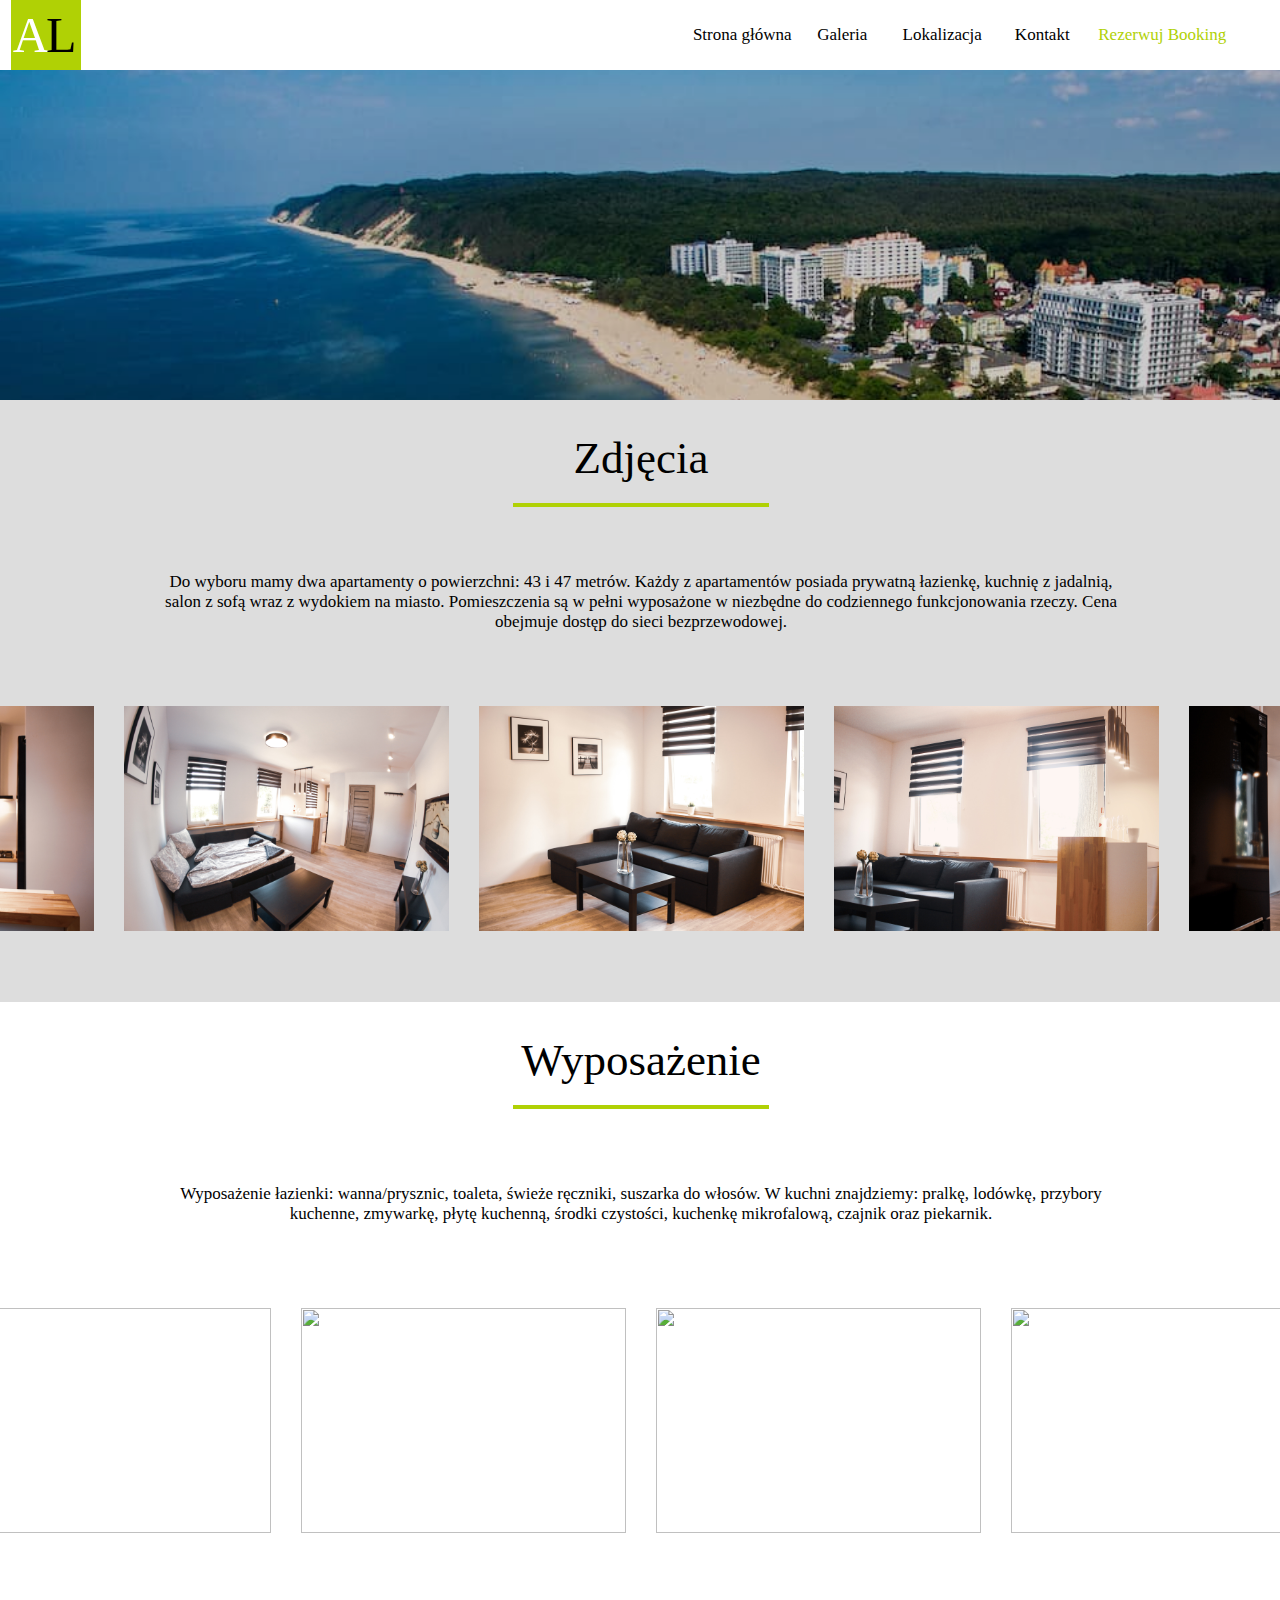
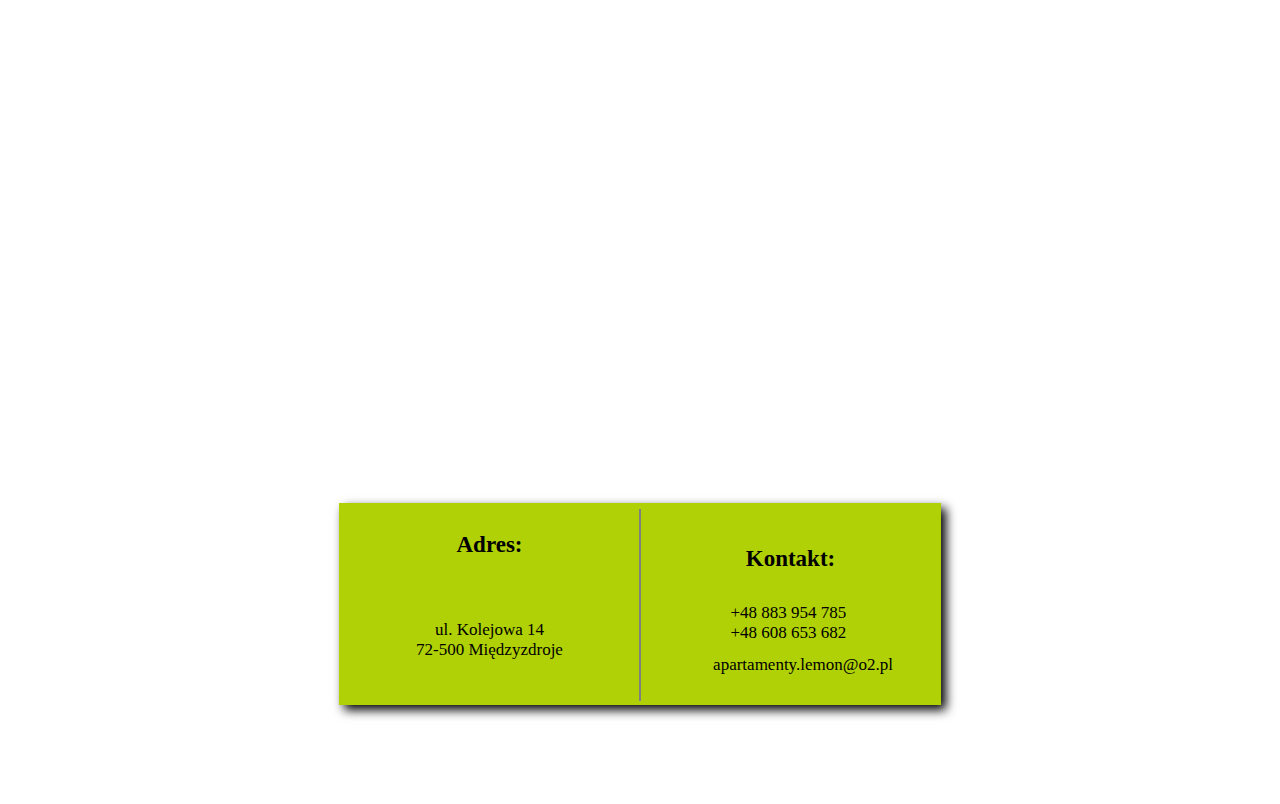
==== Gallery/index.html @ 12dd3bb3 "LemonApartments init" ====
<!DOCTYPE html>
<html lang="pl">

<head>
    <meta charset="utf-8" />
    <meta name="viewport" content="width=device-width, initial-scale=1.0" />
    <title>Galeria - Apartamenty Lemon</title>
    <link rel="stylesheet" href="https://cdnjs.cloudflare.com/ajax/libs/slick-carousel/1.8.1/slick-theme.min.css" integrity="sha512-17EgCFERpgZKcm0j0fEq1YCJuyAWdz9KUtv1EjVuaOz8pDnh/0nZxmU6BBXwaaxqoi9PQXnRWqlcDB027hgv9A==" crossorigin="anonymous" referrerpolicy="no-referrer"
    />
    <link rel="stylesheet" href="https://cdnjs.cloudflare.com/ajax/libs/slick-carousel/1.8.1/slick.min.css" integrity="sha512-yHknP1/AwR+yx26cB1y0cjvQUMvEa2PFzt1c9LlS4pRQ5NOTZFWbhBig+X9G9eYW/8m0/4OXNx8pxJ6z57x0dw==" crossorigin="anonymous" referrerpolicy="no-referrer"
    />
    <link rel="stylesheet" href="../css/style.css" type="text/css">
    <link rel="stylesheet" href="https://use.fontawesome.com/releases/v5.7.2/css/all.css" integrity="sha384-fnmOCqbTlWIlj8LyTjo7mOUStjsKC4pOpQbqyi7RrhN7udi9RwhKkMHpvLbHG9Sr" crossorigin="anonymous">
</head>

<body>
    <a id="mainpage"></a>
    <div class="navbar">
        <div id="navbar-logo">
            <div id="navbar-logo-background">
                <div id="navbar-logo-content">
                    <div id="navbar-logo-content-first-letter">A</div>
                    <div id="navbar-logo-content-second-letter">L</div>
                </div>
            </div>
        </div>
        <div id="navbar-menu">
            <div id="navbar-menu-main-page"><a href="../index.html">Strona główna</a></div>
            <div id="navbar-menu-gallery"><a href="#mainpage">Galeria</a></div>
            <div id="navbar-menu-location"><a href="#location">Lokalizacja</a></div>
            <div id="navbar-menu-contact"><a href="#contact">Kontakt</a></div>
            <div id="navbar-menu-booking">
                <a class="booking-link" href="https://www.booking.com/hotel/pl/lemon-miedzyzdroje.pl.html?label=gen173nr-1DCAsotgFCEmxlbW9uLW1pZWR6eXpkcm9qZUgzWARotgGIAQGYAR64ARfIAQzYAQPoAQH4AQKIAgGoAgO4AuHisIUGwAIB0gIkYWE1YjgzZjUtYjQxZi00MDZiLWFlYzEtNDJhOWZmZDY5ZTA22AIE4AIB;sid=b38e820386748a8e91ba97144053cabb;dist=0&keep_landing=1&sb_price_type=total&type=total&"
                    target="_blank" alt="Booking">
                    Rezerwuj Booking
                </a>
            </div>
        </div>
    </div>
    <div class="gallery-background-photo">
    </div>
    <!--Galeria zdjęć-->
    <div class="pictures">
        <div class="pictures-title">Zdjęcia</div>
        <div class="pictures-description">
            Do wyboru mamy dwa apartamenty o powierzchni: 43 i 47 metrów. Każdy z apartamentów posiada prywatną łazienkę, kuchnię z jadalnią, salon z sofą wraz z wydokiem na miasto. Pomieszczenia są w pełni wyposażone w niezbędne do codziennego funkcjonowania rzeczy.
            Cena obejmuje dostęp do sieci bezprzewodowej.
        </div>
        <div class="pictures-content">
            <div class="picture"><img src="../img/apartments/012.jpg"></div>
            <div class="picture"><img src="../img/apartments/013.jpg"></div>
            <div class="picture"><img src="../img/apartments/014.jpg"></div>
            <div class="picture"><img src="../img/apartments/015.jpg"></div>
            <div class="picture"><img src="../img/apartments/016.jpg"></div>
            <div class="picture"><img src="../img/apartments/017.jpg"></div>
            <div class="picture"><img src="../img/apartments/018.jpg"></div>
            <div class="picture"><img src="../img/apartments/019.jpg"></div>
            <div class="picture"><img src="../img/apartments/02.jpg"></div>
            <div class="picture"><img src="../img/apartments/020.jpg"></div>
            <div class="picture"><img src="../img/apartments/04.jpg"></div>
            <div class="picture"><img src="../img/apartments/05.jpg"></div>
            <div class="picture"><img src="../img/apartments/07.jpg"></div>
            <div class="picture"><img src="../img/apartments/08.jpg"></div>
            <div class="picture"><img src="../img/apartments/Apartament Kolejowa 1.jpg"></div>
            <div class="picture"><img src="../img/apartments/Apartament Kolejowa 11.jpg"></div>
            <div class="picture"><img src="../img/apartments/Apartament Kolejowa 13.jpg"></div>
            <div class="picture"><img src="../img/apartments/Apartament Kolejowa 9.jpg"></div>
            <div class="picture"><img src="../img/apartments/IMG_20190513_175755.jpg"></div>
            <div class="picture"><img src="../img/apartments/lemonn.jpg"></div>
            <div class="picture"><img src="../img/apartments/łozko lemon.jpeg"></div>
        </div>
    </div>
    <!--Galeria zdjęć wraz z wyposażeniem-->
    <div class="equipment">
        <div class="equipment-title">Wyposażenie</div>
        <div class="equipment-description">
            Wyposażenie łazienki: wanna/prysznic, toaleta, świeże ręczniki, suszarka do włosów. W kuchni znajdziemy: pralkę, lodówkę, przybory kuchenne, zmywarkę, płytę kuchenną, środki czystości, kuchenkę mikrofalową, czajnik oraz piekarnik.
        </div>
        <div class="pictures-content">
            <div class="picture"><img src="../img/equipment_kitchen_toilet/010.jpg" alt=""></div>
            <div class="picture"><img src="../img/equipment_kitchen_toilet/011.jpg" alt=""></div>
            <div class="picture"><img src="../img/equipment_kitchen_toilet/03.jpg" alt=""></div>
            <div class="picture"><img src="../img/equipment_kitchen_toilet/06.jpg" alt=""></div>
            <div class="picture"><img src="../img/equipment_kitchen_toilet/09.jpg" alt=""></div>
            <div class="picture"><img src="../img/equipment_kitchen_toilet/Apartament Kolejowa 12.jpg" alt=""></div>
            <div class="picture"><img src="../img/equipment_kitchen_toilet/Apartament Kolejowa 14.jpg" alt=""></div>
            <div class="picture"><img src="../img/equipment_kitchen_toilet/Apartament Kolejowa 15.jpg" alt=""></div>
            <div class="picture"><img src="../img/equipment_kitchen_toilet/Apartament Kolejowa 16.jpg" alt=""></div>
            <div class="picture"><img src="../img/equipment_kitchen_toilet/Apartament Kolejowa 2.jpg" alt=""></div>
            <div class="picture"><img src="../img/equipment_kitchen_toilet/Apartament Kolejowa 3.jpg" alt=""></div>
            <div class="picture"><img src="../img/equipment_kitchen_toilet/Apartament Kolejowa 4.jpg" alt=""></div>
            <div class="picture"><img src="../img/equipment_kitchen_toilet/Apartament Kolejowa 6.jpg" alt=""></div>
            <div class="picture"><img src="../img/equipment_kitchen_toilet/Apartament Kolejowa 8.jpg" alt=""></div>
        </div>
    </div>
    <!--Lokalizacja (mapka)-->
    <a id="location"></a>
    <div id="main-page-location">
        <iframe src="https://www.google.com/maps/embed?pb=!1m18!1m12!1m3!1d2349.2367317582098!2d14.450060415946854!3d53.92753798010492!2m3!1f0!2f0!3f0!3m2!1i1024!2i768!4f13.1!3m3!1m2!1s0x47aa8a89c393279f%3A0x52d1b989ebf4b4ee!2sKolejowa%2014%2C%2072-500%20Mi%C4%99dzyzdroje!5e0!3m2!1spl!2spl!4v1621835402644!5m2!1spl!2spl"
            width="100%" height="400" style="border:0;" allowfullscreen="" loading="lazy"></iframe>
    </div>
    <!--Dane kontaktowe - telefon, mail, adres-->
    <div class="main-page-contact">
        <div class="main-page-contact-content">
            <div class="main-page-contact-address">
                <div class="main-page-contact-address-name">Adres:</div>
                <div class="main-page-contact-address-content">ul. Kolejowa 14<br />72-500 Międzyzdroje</div>
            </div>
            <div class="main-page-contact-contact">
                <a id="contact"></a>
                <div class="main-page-contact-contact-name">Kontakt:</div>
                <div class="main-page-contact-contact-content">
                    <div class="main-page-contact-contact-content-phone">
                        <div class="main-page-contact-contact-content-phone-icon">
                            <i class="fas fa-phone"></i>
                        </div>
                        <div class="main-page-contact-contact-content-phone-number">+48 883 954 785<br />+48 608 653 682</div>
                    </div>
                    <div class="main-page-contact-contact-content-mail">
                        <div class="main-page-contact-contact-content-mail-icon">
                            <i class="fas fa-envelope"></i>
                        </div>
                        <div class="main-page-contact-contact-content-mail-address">apartamenty.lemon@o2.pl</div>
                    </div>
                </div>
            </div>
        </div>
    </div>
    </div>
    <script src="https://ajax.googleapis.com/ajax/libs/jquery/3.5.1/jquery.min.js"></script>
    <script src="https://cdnjs.cloudflare.com/ajax/libs/slick-carousel/1.8.1/slick.min.js" integrity="sha512-XtmMtDEcNz2j7ekrtHvOVR4iwwaD6o/FUJe6+Zq+HgcCsk3kj4uSQQR8weQ2QVj1o0Pk6PwYLohm206ZzNfubg==" crossorigin="anonymous" referrerpolicy="no-referrer"></script>
    <script type="text/javascript">
        $('.pictures-content').slick({
            dots: true,
            infinite: false,
            speed: 300,
            slidesToShow: 3,
            slidesToScroll: 2,
            responsive: [{
                breakpoint: 1024,
                settings: {
                    slidesToShow: 3,
                    slidesToScroll: 3,
                    infinite: true,
                    dots: true
                }
            }, {
                breakpoint: 600,
                settings: {
                    slidesToShow: 2,
                    slidesToScroll: 2
                }
            }, {
                breakpoint: 480,
                settings: {
                    slidesToShow: 1,
                    slidesToScroll: 1
                }
            }]
        });
    </script>
</body>

</html>
---- css/style.css ----
body,
html {
    margin: 0;
    padding: 0;
    scroll-behavior: smooth;
}

a:link {
    color: black;
    text-decoration: none;
}

a:visited {
    color: black;
    text-decoration: none;
}

a:hover {
    opacity: 0.60;
    text-decoration: none;
}

a:active {
    color: black;
    text-decoration: none;
}

.navbar {
    display: flex;
    justify-content: flex-start;
    flex-direction: row;
    align-items: center;
    background-color: white;
    width: 100%;
    height: 70px;
    position: fixed;
    z-index: 2;
}

#navbar-logo {
    display: flex;
    justify-content: flex-start;
    align-items: center;
    width: 50%;
    height: 100%;
    margin: 1px;
    padding: 1px 1px 1px 10px;
}

#navbar-logo-background {
    display: flex;
    justify-content: center;
    align-items: center;
    width: 70px;
    height: 100%;
    background-color: #b0d105;
}

#navbar-logo-content {
    display: flex;
    flex-direction: row;
    justify-content: center;
    margin: 1px;
    padding: 10px;
    font-size: 50px;
}

#navbar-logo-content-first-letter {
    width: 50%;
    height: 100%;
    color: white;
}

#navbar-logo-content-second-letter {
    width: 50%;
    height: 100%;
    color: black;
}

#navbar-menu {
    display: flex;
    justify-content: center;
    flex-direction: row;
    align-items: center;
    width: 50%;
    height: 100%;
    margin: 1px;
    padding: 1px;
    font-size: 17px;
}

#navbar-menu-main-page {
    display: flex;
    justify-content: center;
    align-items: center;
    width: 100px;
    height: 20px;
}

#navbar-menu-about {
    display: flex;
    justify-content: center;
    align-items: center;
    width: 100px;
    height: 20px;
}

#navbar-menu-gallery {
    display: flex;
    justify-content: center;
    align-items: center;
    width: 100px;
    height: 20px;
}

#navbar-menu-location {
    display: flex;
    justify-content: center;
    align-items: center;
    width: 100px;
    height: 20px;
}

#navbar-menu-contact {
    display: flex;
    justify-content: center;
    align-items: center;
    width: 100px;
    height: 20px;
}

#navbar-menu-booking {
    display: flex;
    justify-content: center;
    align-items: center;
    width: 140px;
    height: 20px;
}

#navbar-menu-booking .booking-link {
    color: #b0d105;
}

.container {
    display: flex;
    justify-content: flex-start;
    flex-direction: column;
    margin-top: 70px;
    width: 100%;
    position: absolute;
}

#main-page-background-photo {
    display: flex;
    justify-content: center;
    align-items: center;
    background-image: url(../img/miedzyzdroje.jpg);
    background-size: cover;
    background-attachment: fixed;
    -webkit-filter: brightness(0.8);
    width: 100%;
    height: 600px;
}

#main-page-text {
    display: flex;
    justify-content: center;
    flex-direction: column;
    align-items: center;
    width: 500px;
    height: 140px;
}

#main-page-first-text {
    color: white;
    font-size: 50px;
    letter-spacing: 5px;
    display: flex;
    justify-content: center;
    align-items: center;
    background-color: #0072ff;
    width: 480px;
    height: 60px;
    box-shadow: 5px 5px 10px black;
    padding: 2px;
}

#main-page-second-text {
    font-size: 30px;
    letter-spacing: 5px;
    display: flex;
    justify-content: center;
    align-items: center;
    width: 320px;
    height: 30px;
    box-shadow: 5px 5px 10px;
    background-color: #b0d105;
    padding: 2px;
}

#main-page-about-us {
    display: flex;
    justify-content: center;
    align-items: center;
    width: 100%;
    height: 400px;
    background-color: white;
}

#main-page-about-us-content {
    display: flex;
    justify-content: center;
    flex-direction: column;
    align-items: center;
    width: 100%;
    height: 350px;
    padding: 5px;
}

#main-page-about-us-content-name {
    display: flex;
    justify-content: center;
    align-items: center;
    font-size: 45px;
    width: 20%;
    height: 30px;
    padding-bottom: 30px;
    border-bottom: 4px solid #b0d105;
}

#main-page-about-us-content-description {
    display: flex;
    justify-content: center;
    align-items: center;
    font-size: 17px;
    text-align: center;
    width: 80%;
    height: 140px;
    margin-top: 20px;
    padding: 5px;
}

#main-page-about-us-content-gallery-link {
    display: flex;
    justify-content: center;
    align-items: center;
    width: 15%;
    height: 50px;
    background-color: #b0d105;
    font-size: 25px;
    padding: 5px;
    margin-top: 20px;
}

.main-page-booking-reservation {
    display: flex;
    justify-content: center;
    align-items: center;
    flex-direction: column;
    background-color: #dddddd;
    width: 100%;
    height: 400px;
}

.main-page-booking-reservation-title {
    display: flex;
    justify-content: center;
    align-items: center;
    font-size: 45px;
    width: 20%;
    height: 30px;
    padding-bottom: 30px;
    border-bottom: 4px solid #b0d105;
}

.main-page-booking-reservation-description {
    display: flex;
    justify-content: center;
    align-items: center;
    font-size: 17px;
    text-align: center;
    width: 80%;
    height: 100px;
    margin-top: 20px;
    padding: 5px;
}

.main-page-booking-reservation-link {
    display: flex;
    justify-content: center;
    align-items: center;
    width: 15%;
    height: 50px;
    background-color: #b0d105;
    font-size: 25px;
    padding: 5px;
    margin-top: 20px;
}

#main-page-location {
    width: 100%;
    height: 400px;
}

.main-page-contact {
    display: flex;
    justify-content: center;
    align-items: center;
    background-image: url(../img/sea.jpg);
    background-size: cover;
    background-attachment: fixed;
    width: 100%;
    height: 400px;
}

.main-page-contact-content {
    display: flex;
    justify-content: center;
    flex-direction: row;
    background-color: #b0d105;
    box-shadow: 5px 5px 10px black;
    width: 600px;
    height: 200px;
    padding: 1px;
}

.main-page-contact-address {
    display: flex;
    justify-content: center;
    align-items: center;
    flex-direction: column;
    justify-content: space-around;
    width: 300px;
    height: 190px;
    padding: 1px;
    margin-top: 5px;
    margin-right: 0;
    border-right: 1px solid #808080;
}

.main-page-contact-address-name {
    display: flex;
    justify-content: center;
    align-items: center;
    font-size: 23px;
    font-weight: bold;
    width: 250px;
    height: 40px;
}

.main-page-contact-address-content {
    display: flex;
    justify-content: center;
    align-items: center;
    text-align: center;
    font-size: 17px;
    width: 250px;
    height: 90px;
    padding: 1px;
}

.main-page-contact-contact {
    display: flex;
    justify-content: center;
    align-items: center;
    flex-direction: column;
    justify-content: space-around;
    width: 300px;
    height: 190px;
    padding: 1px;
    margin-top: 5px;
    margin-left: 0px;
    border-left: 1px solid #808080;
}

.main-page-contact-contact-name {
    display: flex;
    justify-content: center;
    align-items: center;
    font-size: 23px;
    font-weight: bold;
    width: 250px;
    height: 40px;
}

.main-page-contact-contact-content {
    display: flex;
    justify-content: center;
    flex-direction: column;
    align-items: center;
    width: 250px;
    height: 90px;
    padding: 1px;
}

.main-page-contact-contact-content-phone {
    display: flex;
    flex-direction: row;
    justify-content: flex-start;
    align-items: center;
    width: 240px;
    height: 40px;
    padding: 1px;
}

.main-page-contact-contact-content-phone-icon {
    display: flex;
    justify-content: flex-end;
    align-items: center;
    width: 55px;
    height: 35px;
    font-size: 25px;
    color: black;
}

.main-page-contact-contact-content-phone-number {
    display: flex;
    align-items: center;
    justify-content: flex-start;
    width: 175px;
    height: 35px;
    text-align: center;
    font-size: 17px;
    padding: 5px;
}

.main-page-contact-contact-content-mail {
    display: flex;
    flex-direction: row;
    justify-content: flex-start;
    align-items: center;
    width: 240px;
    height: 40px;
    padding: 1px;
}

.main-page-contact-contact-content-mail-icon {
    display: flex;
    justify-content: center;
    align-items: center;
    width: 35px;
    height: 35px;
    font-size: 25px;
    color: black;
}

.main-page-contact-contact-content-mail-address {
    display: flex;
    align-items: center;
    justify-content: center;
    width: 195px;
    height: 35px;
    font-size: 17px;
    text-align: center;
}

.gallery-background-photo {
    display: flex;
    justify-content: center;
    align-items: center;
    background-image: url(../img/miedzyzdroje.jpg);
    background-size: cover;
    background-attachment: fixed;
    -webkit-filter: brightness(0.8);
    width: 100%;
    height: 400px;
}

.pictures {
    display: flex;
    justify-content: center;
    flex-direction: column;
    align-items: center;
    width: 100%;
    height: 600px;
    padding: 1px;
    background-color: #dddddd;
}

.pictures-title {
    display: flex;
    justify-content: center;
    align-items: center;
    font-size: 45px;
    width: 20%;
    height: 30px;
    padding-bottom: 30px;
    border-bottom: 4px solid #b0d105;
}

.pictures-description {
    display: flex;
    justify-content: center;
    align-items: center;
    font-size: 17px;
    text-align: center;
    width: 75%;
    height: 140px;
    margin-top: 20px;
    padding: 5px;
}

.pictures-content {
    display: flex;
    justify-content: center;
    align-items: center;
    flex-direction: row;
    width: 100%;
    height: 280px;
    padding: 1px;
}

.picture img {
    display: flex;
    justify-content: center;
    align-items: center;
    margin: 15px;
    width: 325px;
    height: 225px;
    transition-duration: 2s;
    margin: 5 auto;
    display: block;
}

.picture img:hover {
    transform: scale(1.4);
    -webkit-transform: scale(1.4);
    -moz-transform: scale(1.4);
    z-index: 0;
}

.equipment {
    display: flex;
    justify-content: center;
    flex-direction: column;
    align-items: center;
    width: 100%;
    height: 600px;
    padding: 1px;
}

.equipment-title {
    display: flex;
    justify-content: center;
    align-items: center;
    font-size: 45px;
    width: 20%;
    height: 30px;
    padding-bottom: 30px;
    border-bottom: 4px solid #b0d105;
}

.equipment-description {
    display: flex;
    justify-content: center;
    align-items: center;
    font-size: 17px;
    text-align: center;
    width: 75%;
    height: 140px;
    margin-top: 20px;
    padding: 5px;
}

.equpiment-content {
    display: flex;
    justify-content: center;
    align-items: center;
    flex-direction: row;
    width: 100%;
    height: 280px;
    padding: 1px;
}
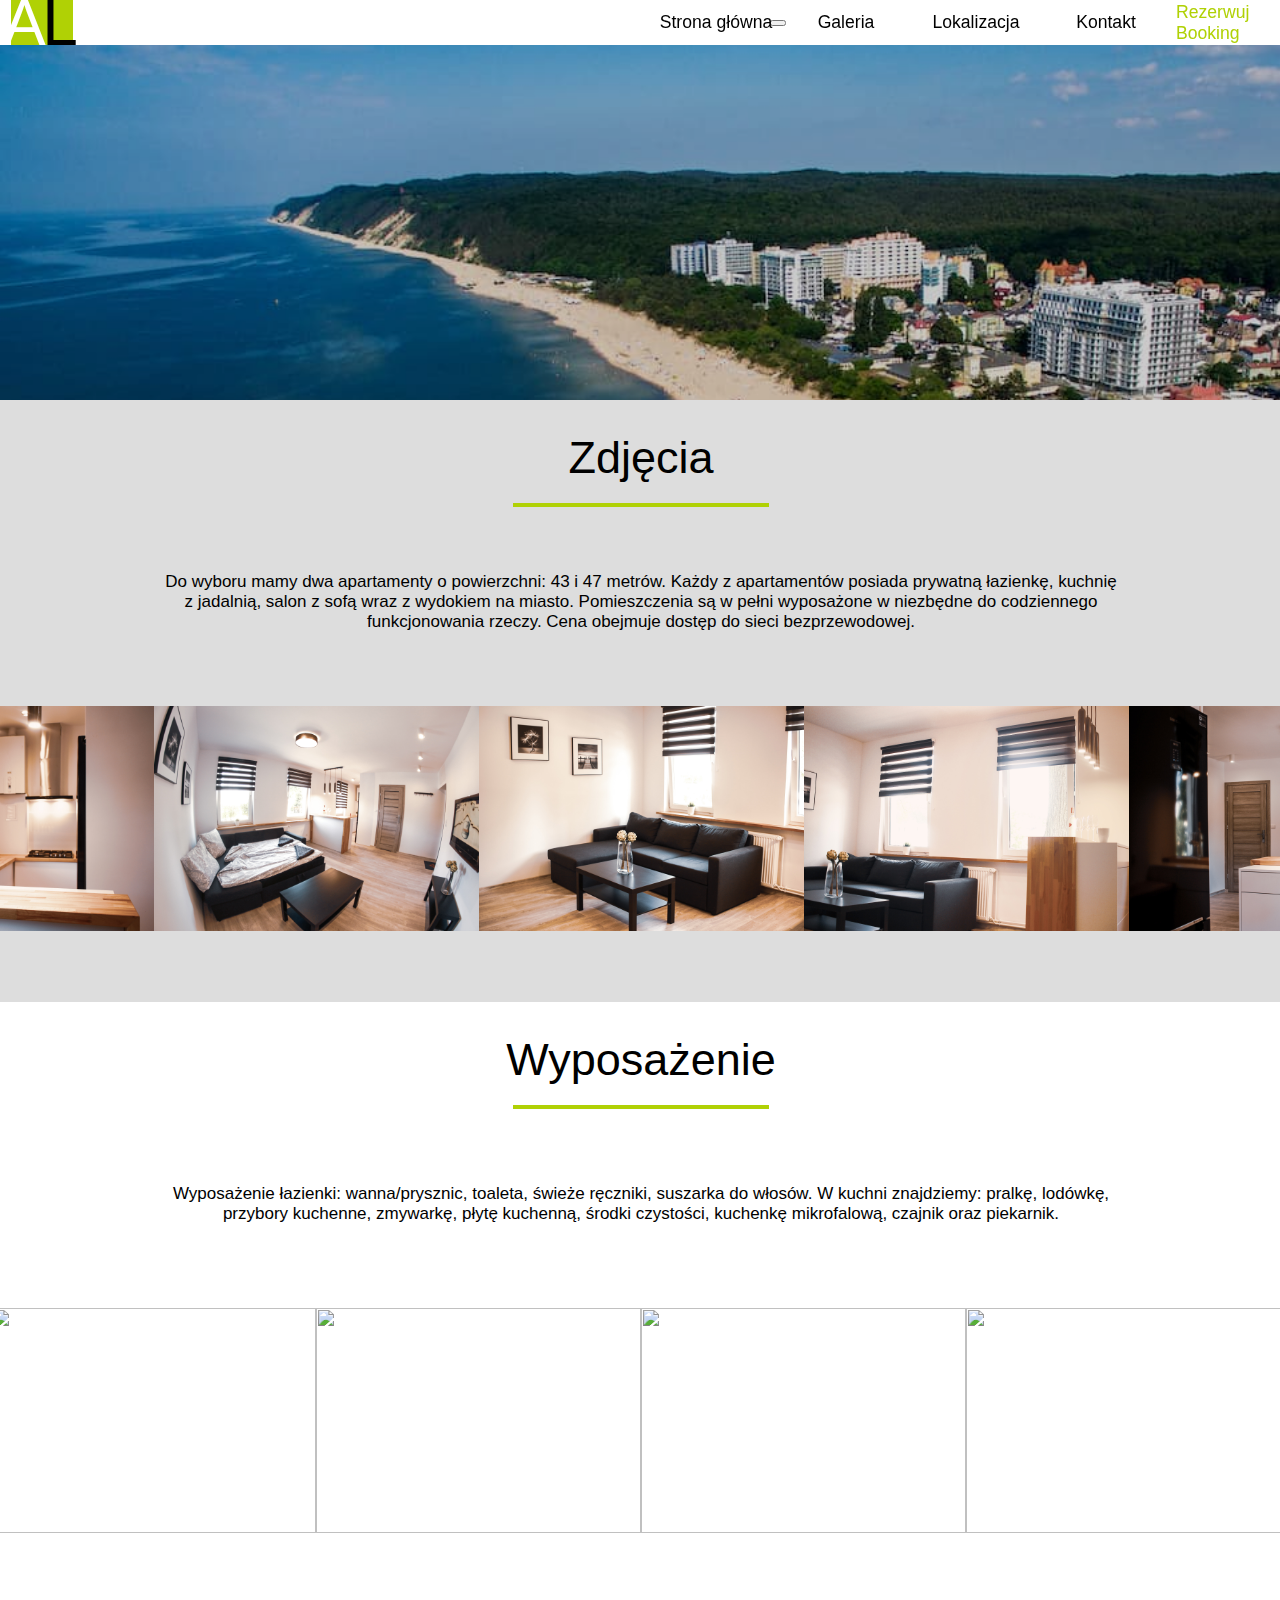
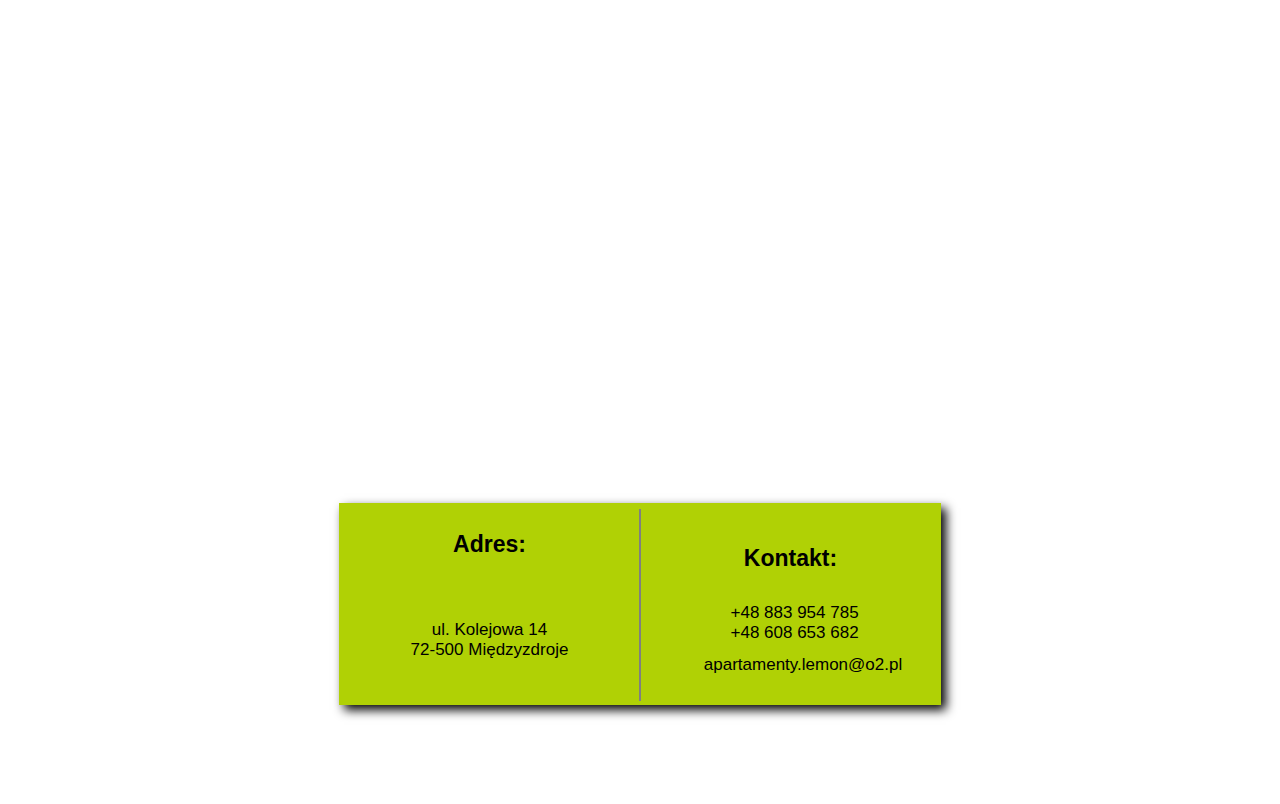
==== commit 81bb2d28: "LemonApartments" ====
--- a/Gallery/index.html
+++ b/Gallery/index.html
@@ -3,7 +3,7 @@
 
 <head>
     <meta charset="utf-8" />
-    <meta name="viewport" content="width=device-width, initial-scale=1.0" />
+    <meta name="viewport" content="width=device-width, initial-scale=1.0, maximum-scale=1.0" />
     <title>Galeria - Apartamenty Lemon</title>
     <link rel="stylesheet" href="https://cdnjs.cloudflare.com/ajax/libs/slick-carousel/1.8.1/slick-theme.min.css" integrity="sha512-17EgCFERpgZKcm0j0fEq1YCJuyAWdz9KUtv1EjVuaOz8pDnh/0nZxmU6BBXwaaxqoi9PQXnRWqlcDB027hgv9A==" crossorigin="anonymous" referrerpolicy="no-referrer"
     />
@@ -21,21 +21,26 @@
                 <div id="navbar-logo-content">
                     <div id="navbar-logo-content-first-letter">A</div>
                     <div id="navbar-logo-content-second-letter">L</div>
+
                 </div>
             </div>
         </div>
-        <div id="navbar-menu">
-            <div id="navbar-menu-main-page"><a href="../index.html">Strona główna</a></div>
-            <div id="navbar-menu-gallery"><a href="#mainpage">Galeria</a></div>
-            <div id="navbar-menu-location"><a href="#location">Lokalizacja</a></div>
-            <div id="navbar-menu-contact"><a href="#contact">Kontakt</a></div>
-            <div id="navbar-menu-booking">
-                <a class="booking-link" href="https://www.booking.com/hotel/pl/lemon-miedzyzdroje.pl.html?label=gen173nr-1DCAsotgFCEmxlbW9uLW1pZWR6eXpkcm9qZUgzWARotgGIAQGYAR64ARfIAQzYAQPoAQH4AQKIAgGoAgO4AuHisIUGwAIB0gIkYWE1YjgzZjUtYjQxZi00MDZiLWFlYzEtNDJhOWZmZDY5ZTA22AIE4AIB;sid=b38e820386748a8e91ba97144053cabb;dist=0&keep_landing=1&sb_price_type=total&type=total&"
-                    target="_blank" alt="Booking">
+        <nav>
+            <button class="hamburger" id="hamburger">
+                <i class="fas fa-bars"></i>
+            </button>
+            <ul class="nav-ul" id="nav-ul">
+                <li class="main-page"><a href="../index.html">Strona główna</a></li>
+                <li class="gallery"><a href="#about">Galeria</a></li>
+                <li class="location"><a href="#location">Lokalizacja</a></li>
+                <li class="contact"><a href="#contact">Kontakt</a></li>
+                <li class="booking"><a class="booking-link" href="https://www.booking.com/hotel/pl/lemon-miedzyzdroje.pl.html?label=gen173nr-1DCAsotgFCEmxlbW9uLW1pZWR6eXpkcm9qZUgzWARotgGIAQGYAR64ARfIAQzYAQPoAQH4AQKIAgGoAgO4AuHisIUGwAIB0gIkYWE1YjgzZjUtYjQxZi00MDZiLWFlYzEtNDJhOWZmZDY5ZTA22AIE4AIB;sid=b38e820386748a8e91ba97144053cabb;dist=0&keep_landing=1&sb_price_type=total&type=total&"
+                        target="_blank" alt="Booking">
                     Rezerwuj Booking
-                </a>
-            </div>
-        </div>
+                    </a>
+                </li>
+            </ul>
+        </nav>
     </div>
     <div class="gallery-background-photo">
     </div>
@@ -136,6 +141,7 @@
             speed: 300,
             slidesToShow: 3,
             slidesToScroll: 2,
+            arrows: false,
             responsive: [{
                 breakpoint: 1024,
                 settings: {
--- a/css/style.css
+++ b/css/style.css
@@ -3,6 +3,7 @@
     margin: 0;
     padding: 0;
     scroll-behavior: smooth;
+    font-family: 'Roboto', sans-serif;
 }
 
 a:link {
@@ -25,6 +26,9 @@
     text-decoration: none;
 }
 
+
+/* Styles for PC */
+
 .navbar {
     display: flex;
     justify-content: flex-start;
@@ -32,7 +36,7 @@
     align-items: center;
     background-color: white;
     width: 100%;
-    height: 70px;
+    height: 5%;
     position: fixed;
     z-index: 2;
 }
@@ -51,7 +55,7 @@
     display: flex;
     justify-content: center;
     align-items: center;
-    width: 70px;
+    width: 10%;
     height: 100%;
     background-color: #b0d105;
 }
@@ -60,9 +64,9 @@
     display: flex;
     flex-direction: row;
     justify-content: center;
-    margin: 1px;
-    padding: 10px;
-    font-size: 50px;
+    margin: 0px;
+    padding: 0px;
+    font-size: 4em;
 }
 
 #navbar-logo-content-first-letter {
@@ -77,7 +81,18 @@
     color: black;
 }
 
-#navbar-menu {
+.navbar-menu {
+    display: flex;
+    justify-content: center;
+    flex-direction: row;
+    align-items: center;
+    width: 50%;
+    height: 100%;
+    margin: 0px;
+    padding: 0px;
+}
+
+nav {
     display: flex;
     justify-content: center;
     flex-direction: row;
@@ -86,58 +101,64 @@
     height: 100%;
     margin: 1px;
     padding: 1px;
-    font-size: 17px;
-}
-
-#navbar-menu-main-page {
-    display: flex;
-    justify-content: center;
-    align-items: center;
-    width: 100px;
+    font-size: 1.1em;
+}
+
+.nav-ul {
+    list-style-type: none;
+    display: flex;
+    justify-content: center;
+    align-items: center;
+    width: 50%;
+    height: 100%;
+}
+
+li.main-page a {
+    display: flex;
+    justify-content: center;
+    align-items: center;
+    width: 120px;
+    height: 50%;
+    margin: 5px;
+}
+
+li.gallery a {
+    display: flex;
+    justify-content: center;
+    align-items: center;
+    width: 120px;
     height: 20px;
-}
-
-#navbar-menu-about {
-    display: flex;
-    justify-content: center;
-    align-items: center;
-    width: 100px;
+    margin: 5px;
+}
+
+li.location a {
+    display: flex;
+    justify-content: center;
+    align-items: center;
+    width: 120px;
     height: 20px;
-}
-
-#navbar-menu-gallery {
-    display: flex;
-    justify-content: center;
-    align-items: center;
-    width: 100px;
+    margin: 5px;
+}
+
+li.contact a {
+    display: flex;
+    justify-content: center;
+    align-items: center;
+    width: 120px;
     height: 20px;
-}
-
-#navbar-menu-location {
-    display: flex;
-    justify-content: center;
-    align-items: center;
-    width: 100px;
-    height: 20px;
-}
-
-#navbar-menu-contact {
-    display: flex;
-    justify-content: center;
-    align-items: center;
-    width: 100px;
-    height: 20px;
-}
-
-#navbar-menu-booking {
+    margin: 5px;
+}
+
+li.booking a {
     display: flex;
     justify-content: center;
     align-items: center;
     width: 140px;
     height: 20px;
-}
-
-#navbar-menu-booking .booking-link {
+    margin: 5px;
+}
+
+li.booking .booking-link {
     color: #b0d105;
 }
 
@@ -145,7 +166,7 @@
     display: flex;
     justify-content: flex-start;
     flex-direction: column;
-    margin-top: 70px;
+    margin-top: 45px;
     width: 100%;
     position: absolute;
 }
@@ -518,8 +539,8 @@
     width: 325px;
     height: 225px;
     transition-duration: 2s;
-    margin: 5 auto;
     display: block;
+    margin: 0 auto;
 }
 
 .picture img:hover {
@@ -570,4 +591,16 @@
     width: 100%;
     height: 280px;
     padding: 1px;
+}
+
+
+/* STYLES FOR MOBILE */
+
+@media screen and (max-width:576px) {
+    .navbar {
+        width: 100%;
+    }
+    .container {
+        width: 100%;
+    }
 }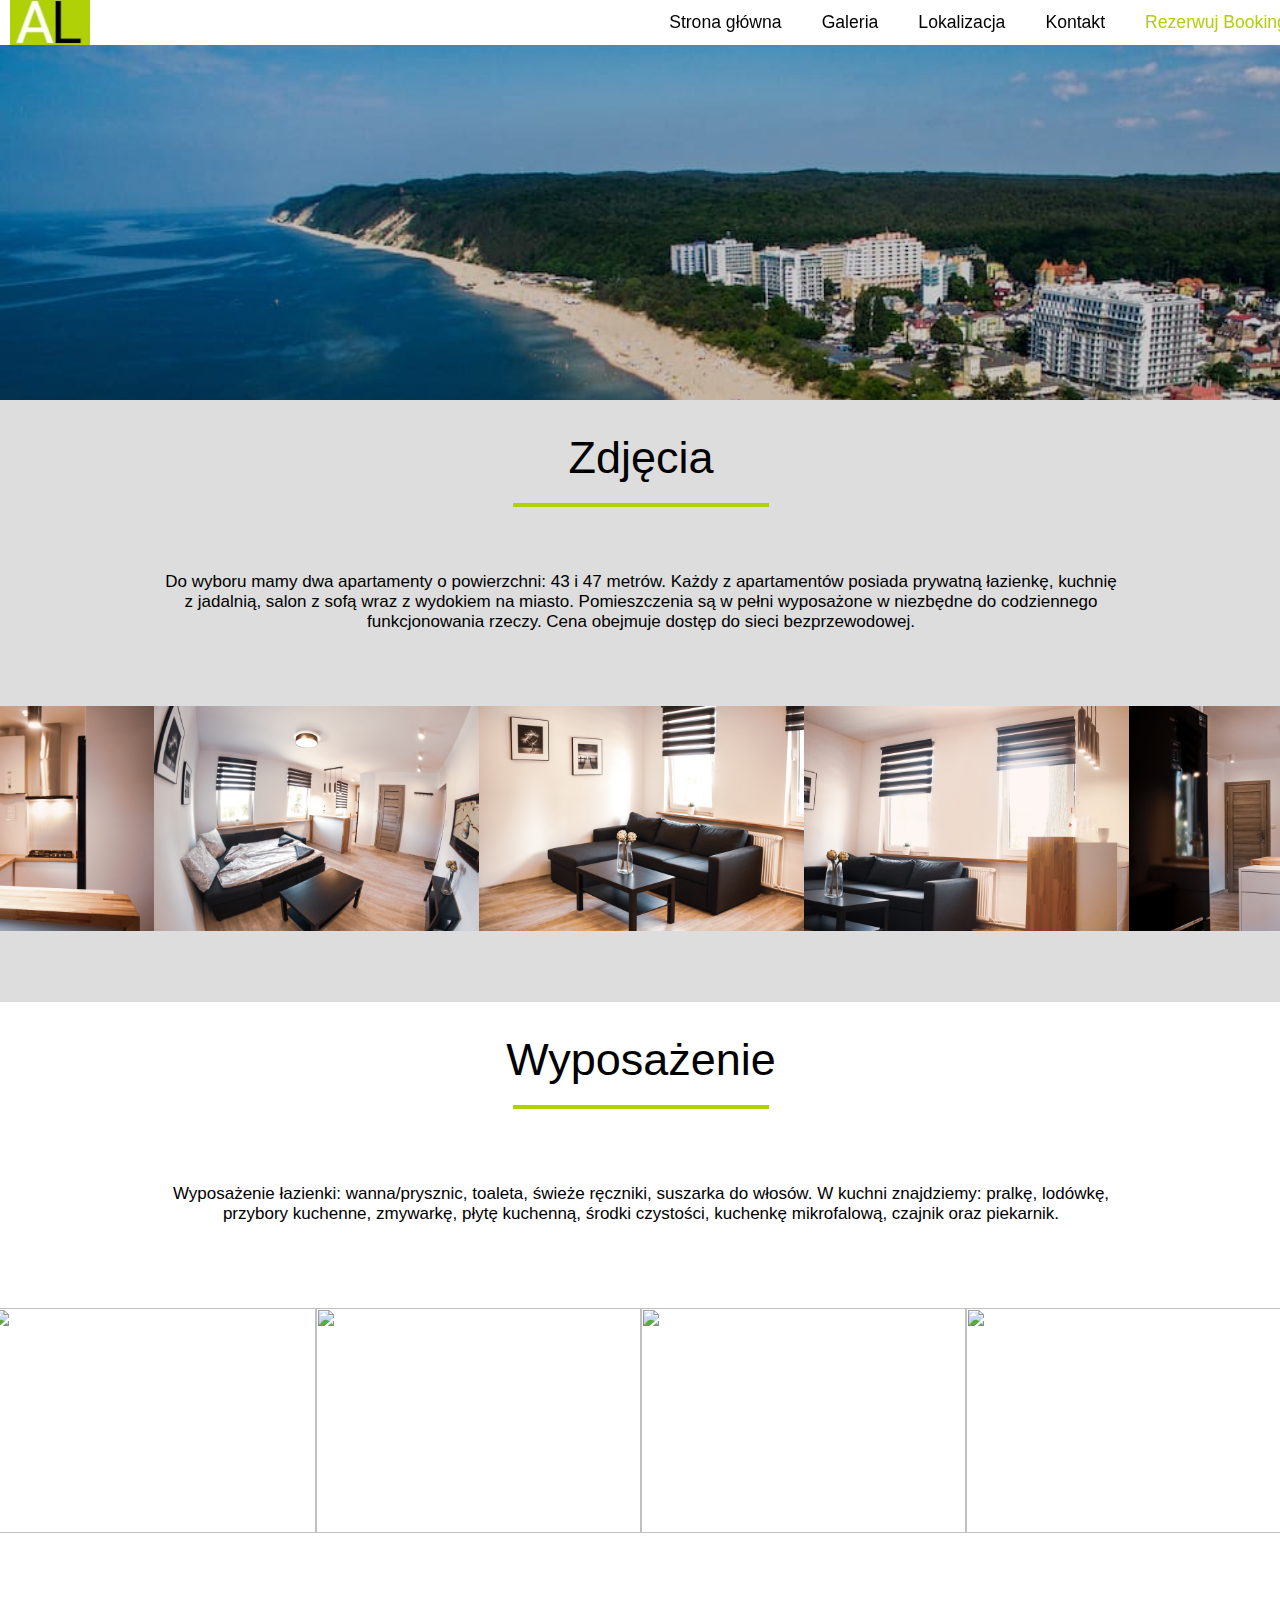
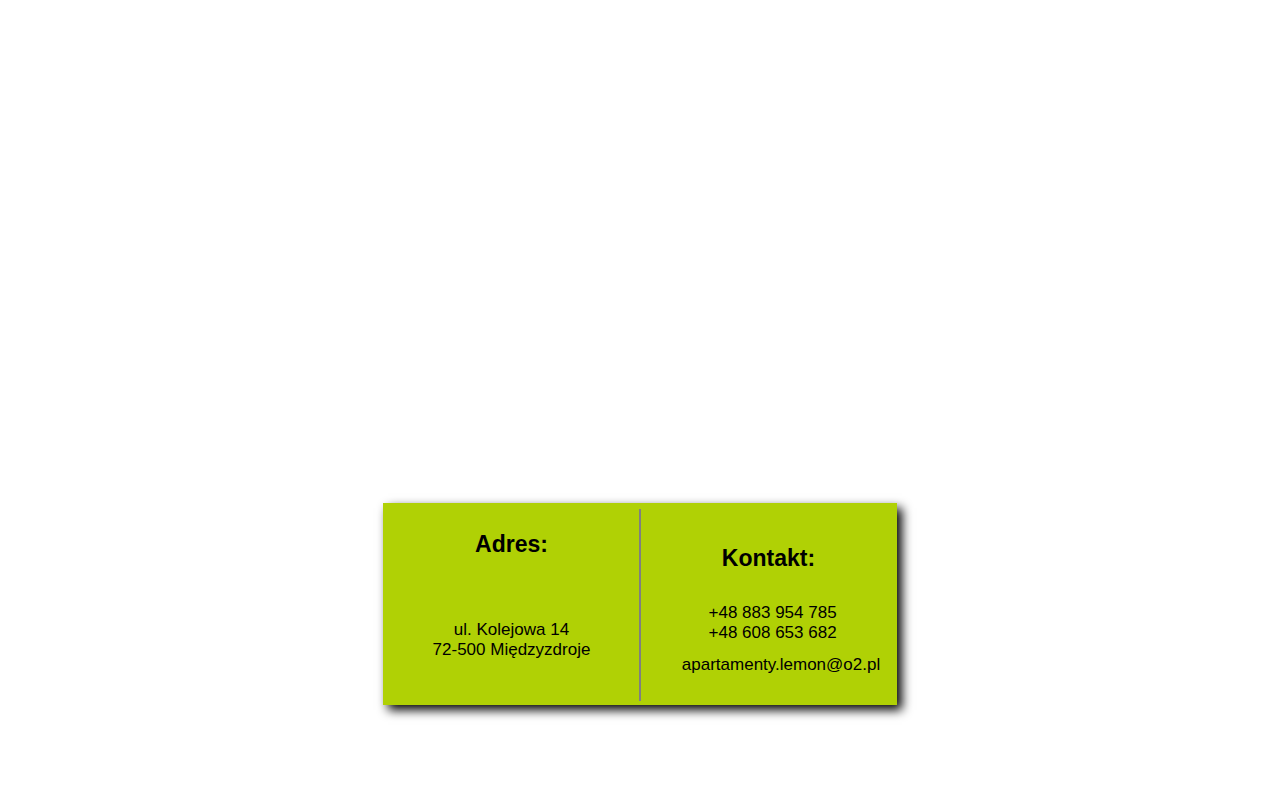
==== commit 759f5b3e: "mobile styles added" ====
--- a/Gallery/index.html
+++ b/Gallery/index.html
@@ -17,24 +17,23 @@
     <a id="mainpage"></a>
     <div class="navbar">
         <div id="navbar-logo">
-            <div id="navbar-logo-background">
-                <div id="navbar-logo-content">
-                    <div id="navbar-logo-content-first-letter">A</div>
-                    <div id="navbar-logo-content-second-letter">L</div>
-
-                </div>
-            </div>
+            <div class="logo"></div>
         </div>
         <nav>
-            <button class="hamburger" id="hamburger">
+            <!--MOBILE MENU-->
+            <a class="hamburger js-hamburger">
                 <i class="fas fa-bars"></i>
-            </button>
+            </a>
+            <div class="mobile-menu js-mobile-menu">
+
+            </div>
+
             <ul class="nav-ul" id="nav-ul">
-                <li class="main-page"><a href="../index.html">Strona główna</a></li>
-                <li class="gallery"><a href="#about">Galeria</a></li>
-                <li class="location"><a href="#location">Lokalizacja</a></li>
-                <li class="contact"><a href="#contact">Kontakt</a></li>
-                <li class="booking"><a class="booking-link" href="https://www.booking.com/hotel/pl/lemon-miedzyzdroje.pl.html?label=gen173nr-1DCAsotgFCEmxlbW9uLW1pZWR6eXpkcm9qZUgzWARotgGIAQGYAR64ARfIAQzYAQPoAQH4AQKIAgGoAgO4AuHisIUGwAIB0gIkYWE1YjgzZjUtYjQxZi00MDZiLWFlYzEtNDJhOWZmZDY5ZTA22AIE4AIB;sid=b38e820386748a8e91ba97144053cabb;dist=0&keep_landing=1&sb_price_type=total&type=total&"
+                <li><a href="#mainpage" class="navbar-item">Strona główna</a></li>
+                <li><a href="#about" class="navbar-item">Galeria</a></li>
+                <li><a href="#location" class="navbar-item">Lokalizacja</a></li>
+                <li><a href="#contact" class="navbar-item">Kontakt</a></li>
+                <li><a class="navbar-item booking" href="https://www.booking.com/hotel/pl/lemon-miedzyzdroje.pl.html?label=gen173nr-1DCAsotgFCEmxlbW9uLW1pZWR6eXpkcm9qZUgzWARotgGIAQGYAR64ARfIAQzYAQPoAQH4AQKIAgGoAgO4AuHisIUGwAIB0gIkYWE1YjgzZjUtYjQxZi00MDZiLWFlYzEtNDJhOWZmZDY5ZTA22AIE4AIB;sid=b38e820386748a8e91ba97144053cabb;dist=0&keep_landing=1&sb_price_type=total&type=total&"
                         target="_blank" alt="Booking">
                     Rezerwuj Booking
                     </a>
--- a/css/style.css
+++ b/css/style.css
@@ -4,6 +4,7 @@
     padding: 0;
     scroll-behavior: smooth;
     font-family: 'Roboto', sans-serif;
+    overflow-x: hidden;
 }
 
 a:link {
@@ -36,7 +37,7 @@
     align-items: center;
     background-color: white;
     width: 100%;
-    height: 5%;
+    height: 45px;
     position: fixed;
     z-index: 2;
 }
@@ -47,38 +48,17 @@
     align-items: center;
     width: 50%;
     height: 100%;
-    margin: 1px;
-    padding: 1px 1px 1px 10px;
-}
-
-#navbar-logo-background {
-    display: flex;
-    justify-content: center;
-    align-items: center;
-    width: 10%;
-    height: 100%;
-    background-color: #b0d105;
-}
-
-#navbar-logo-content {
-    display: flex;
-    flex-direction: row;
-    justify-content: center;
-    margin: 0px;
-    padding: 0px;
-    font-size: 4em;
-}
-
-#navbar-logo-content-first-letter {
-    width: 50%;
-    height: 100%;
-    color: white;
-}
-
-#navbar-logo-content-second-letter {
-    width: 50%;
-    height: 100%;
-    color: black;
+    margin-left: 10px;
+}
+
+.logo {
+    display: flex;
+    justify-content: flex-start;
+    align-items: center;
+    background-size: cover;
+    width: 80px;
+    height: 45px;
+    background-image: url(../img/AL_logo.jpg);
 }
 
 .navbar-menu {
@@ -113,53 +93,19 @@
     height: 100%;
 }
 
-li.main-page a {
-    display: flex;
-    justify-content: center;
-    align-items: center;
-    width: 120px;
+li .navbar-item {
+    display: flex;
+    justify-content: center;
+    align-items: center;
+    white-space: nowrap;
+    box-sizing: border-box;
+    padding: 0 15px;
     height: 50%;
     margin: 5px;
 }
 
-li.gallery a {
-    display: flex;
-    justify-content: center;
-    align-items: center;
-    width: 120px;
-    height: 20px;
-    margin: 5px;
-}
-
-li.location a {
-    display: flex;
-    justify-content: center;
-    align-items: center;
-    width: 120px;
-    height: 20px;
-    margin: 5px;
-}
-
-li.contact a {
-    display: flex;
-    justify-content: center;
-    align-items: center;
-    width: 120px;
-    height: 20px;
-    margin: 5px;
-}
-
-li.booking a {
-    display: flex;
-    justify-content: center;
-    align-items: center;
-    width: 140px;
-    height: 20px;
-    margin: 5px;
-}
-
-li.booking .booking-link {
-    color: #b0d105;
+.booking {
+    color: #b0d105 !important;
 }
 
 .container {
@@ -340,7 +286,7 @@
     flex-direction: row;
     background-color: #b0d105;
     box-shadow: 5px 5px 10px black;
-    width: 600px;
+    width: 40%;
     height: 200px;
     padding: 1px;
 }
@@ -596,11 +542,113 @@
 
 /* STYLES FOR MOBILE */
 
+.mobile-menu {
+    position: fixed;
+    display: none;
+    top: 0;
+    right: 0;
+    width: 70%;
+    height: 100vh;
+    padding: 1px;
+    background-color: rgba(255, 255, 255, 0.8);
+    transform: translateX(100%);
+    transition-property: transform;
+    transition-duration: 300ms;
+    transition-timing-function: cubic-bezier(0.03, .71, .03, .98);
+}
+
+.mobile-menu.is-active {
+    transform: translateX(0);
+    transition-property: transform;
+    transition-duration: 300ms;
+    transition-timing-function: cubic-bezier(0.03, .71, .03, .98);
+}
+
+.hamburger {
+    display: none;
+    font-size: 30px;
+    text-align: right;
+}
+
 @media screen and (max-width:576px) {
+    /*MOBILE NAV BAR MENU*/
+    .nav-ul {
+        display: none;
+    }
     .navbar {
         width: 100%;
     }
+    .mobile-menu {
+        display: flex;
+        justify-content: center;
+        align-items: center;
+        flex-direction: column;
+    }
+    .hamburger {
+        display: block;
+    }
+    .mobile-menu-nav-ul {
+        list-style-type: none;
+        display: block;
+        text-align: center;
+        color: rgba(0, 0, 0);
+        width: 100%;
+        height: 100%;
+    }
+    li .mobile-navbar-item {
+        display: flex;
+        justify-content: center;
+        align-items: center;
+        white-space: nowrap;
+        box-sizing: border-box;
+        width: 100%;
+        height: 150px;
+        margin: 5px;
+        font-size: 2.0em;
+        border-bottom: 4px solid #b0d105;
+    }
+    .booking {
+        color: #b0d105 !important;
+    }
     .container {
         width: 100%;
     }
+    #main-page-background-photo {
+        height: 100vh;
+    }
+    #main-page-about-us {
+        height: 350px;
+    }
+    #main-page-about-us-content-name {
+        font-size: 30px;
+        width: 30%;
+        height: 20px;
+    }
+    #main-page-about-us-content-description {
+        font-size: 14px;
+        width: 100%;
+        height: 140px;
+    }
+    #main-page-about-us-content-gallery-link {
+        width: 30%;
+        height: 50px;
+        font-size: 20px;
+    }
+    .main-page-booking-reservation {
+        width: 100%;
+        height: 300px;
+    }
+    .main-page-booking-reservation-title {
+        font-size: 30px;
+        width: 30%;
+    }
+    .main-page-booking-reservation-description {
+        font-size: 14px;
+        width: 100%;
+    }
+    .main-page-booking-reservation-link {
+        width: 30%;
+        height: 50px;
+        font-size: 20px;
+    }
 }